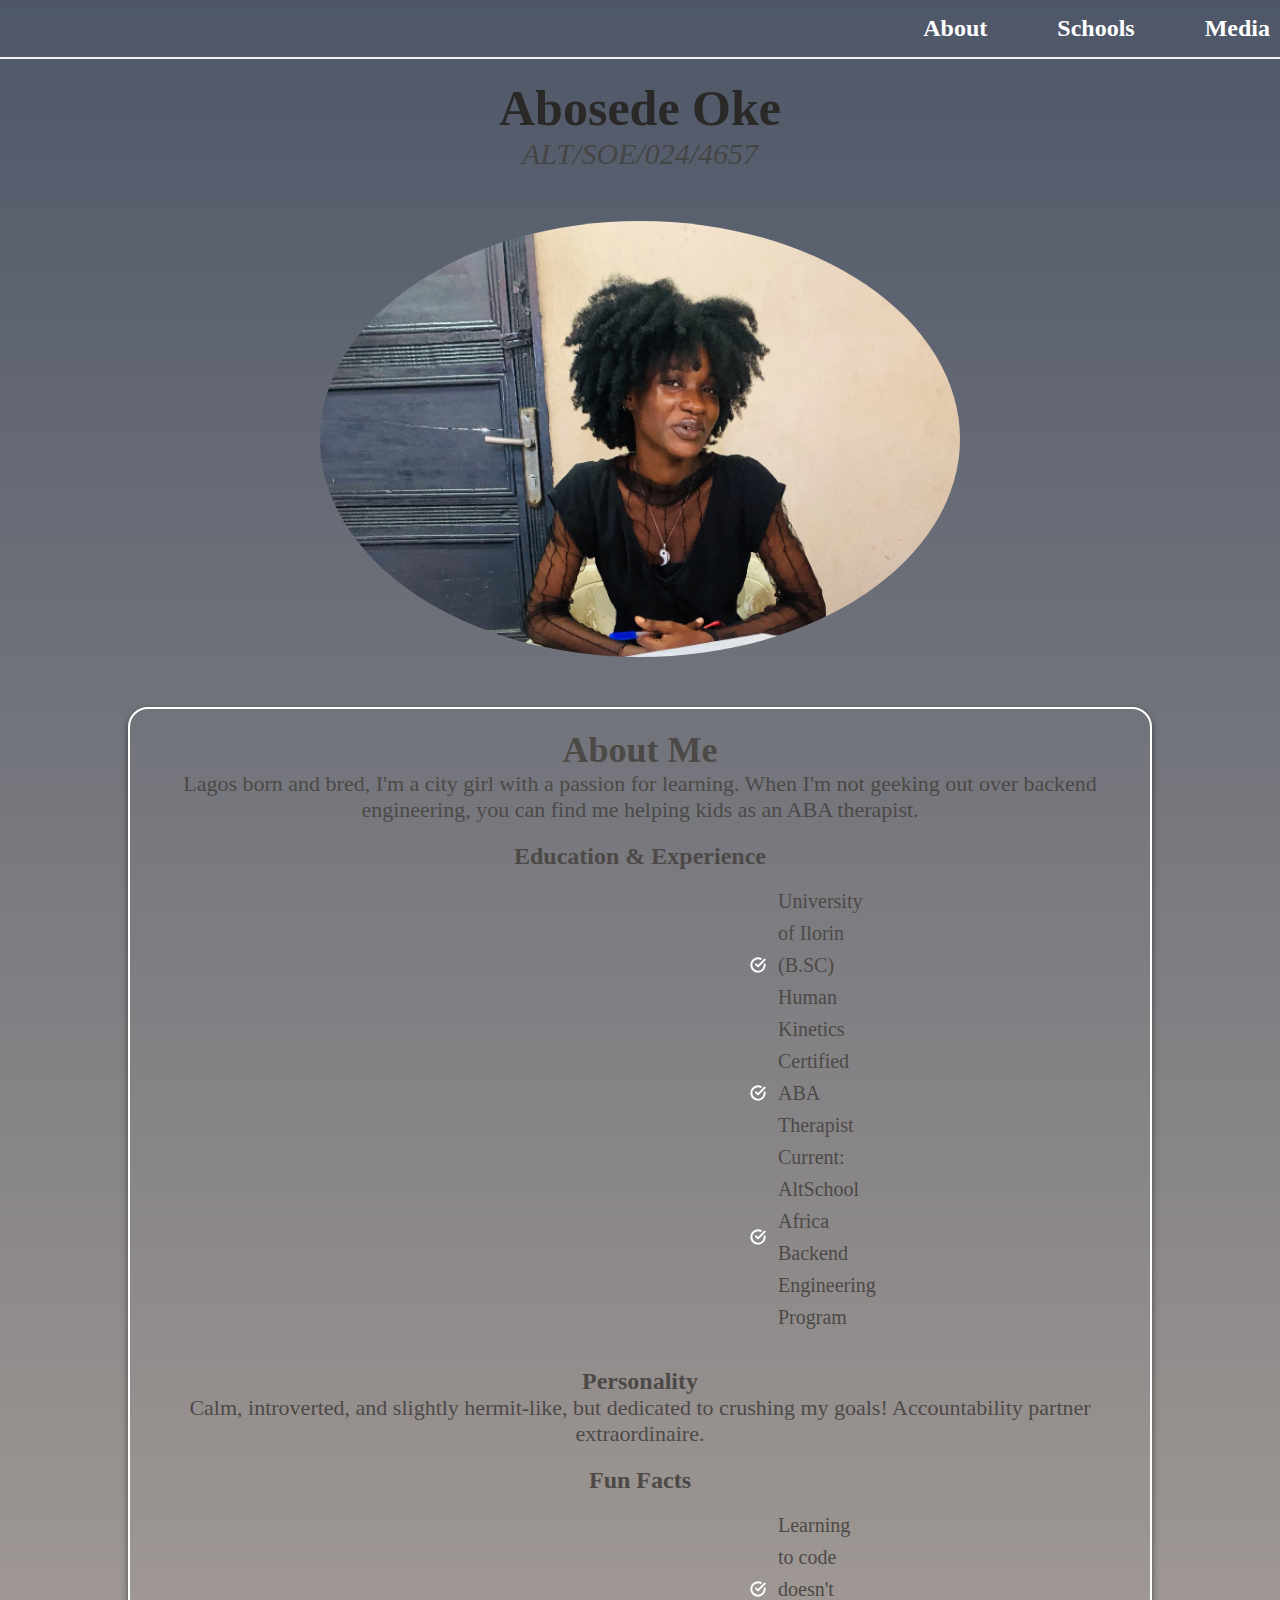
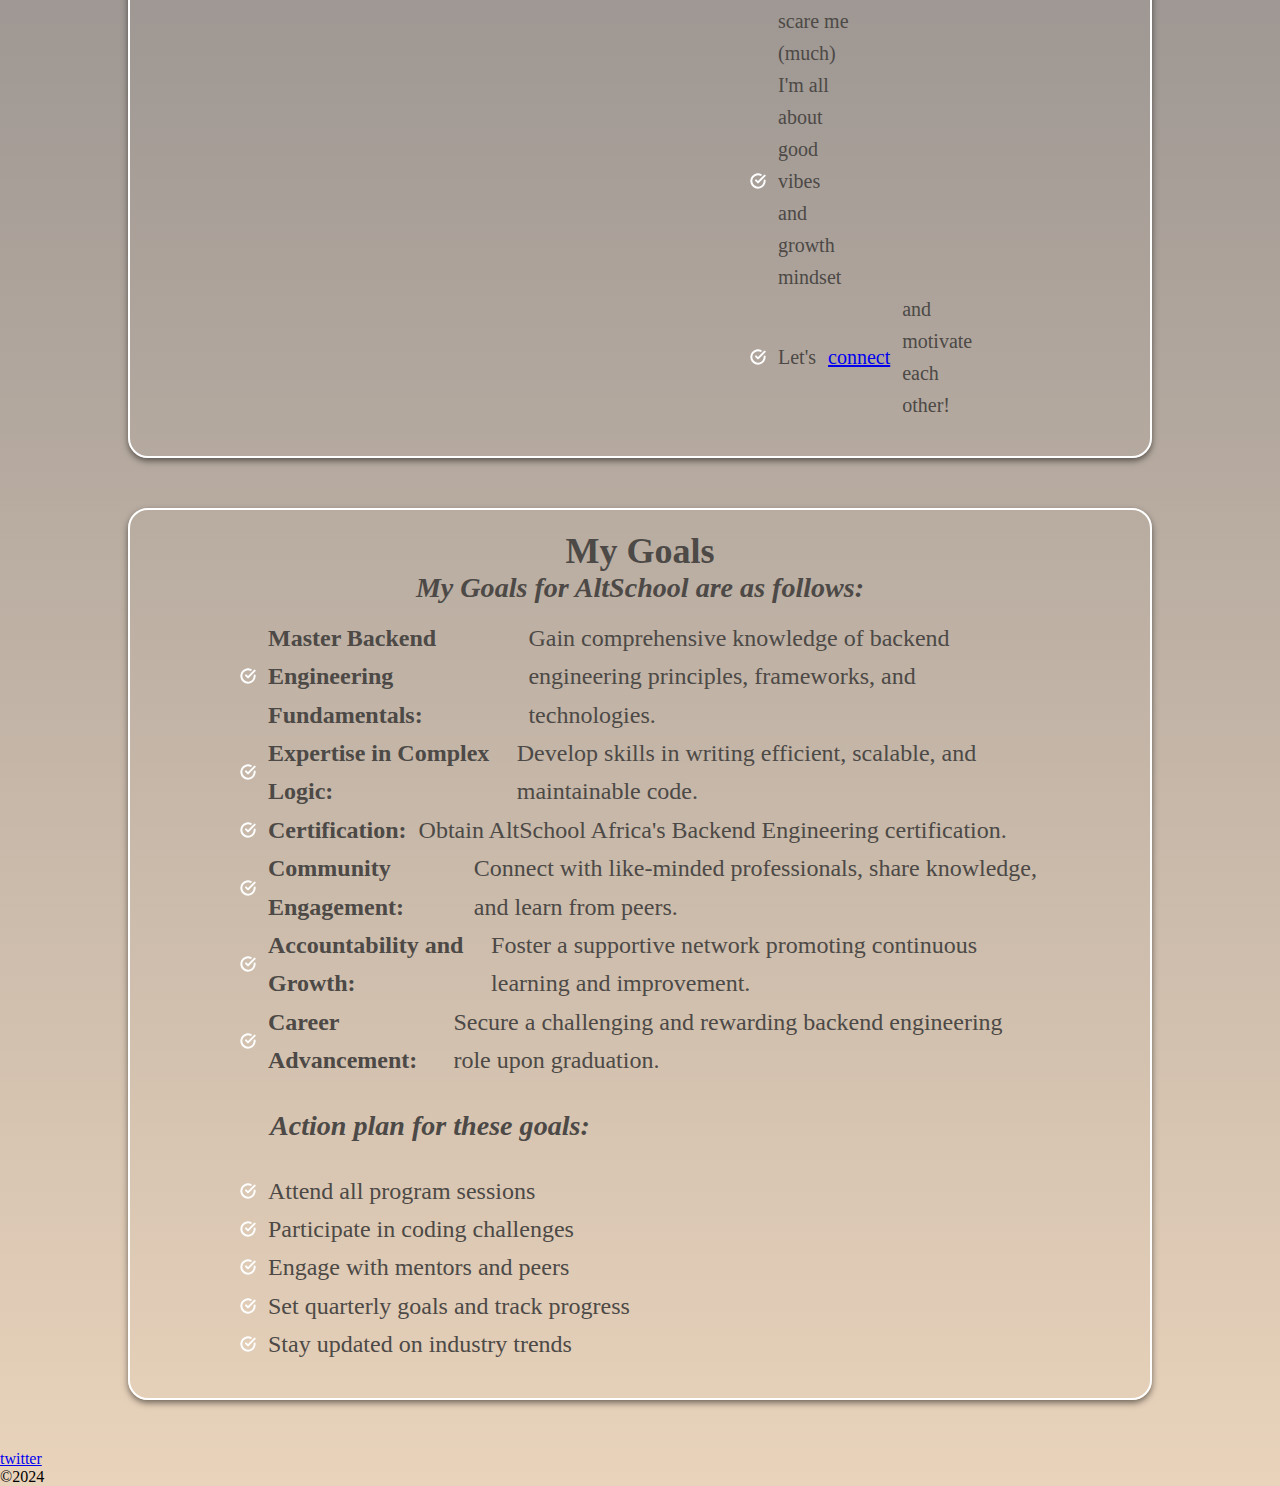
==== index.html @ 9fa6fd65 "adds readme and make index file accessible" ====
<!DOCTYPE html>
<html lang="en">
<head>
    <meta charset="UTF-8">
    <meta name="viewport" content="width=device-width, initial-scale=1.0">
    <title>Profile</title>
    <link rel="stylesheet" href="style.css">
</head>
<body id="index-body">
    <header>
        <nav>
        
            <a href="#about">About</a>
            <a href="./table.html" id="schools">Schools</a>
            <a href="./media.html" id="profile">Media</a>
        </nav>
    </header>

    <section>
        <div class="name-div">
            <h1>Abosede Oke</h1>
            <p><em>ALT/SOE/024/4657</em></p>
        </div> 
        <!-- <div class="img-div"> -->
            <img src="./assets/images/about.JPG" alt="Nike" class="about-img">
        <!-- </div> -->
           
    </section>

    <section class="about_me">
        <a href="#" id="about"><h2>About Me</h2></a>    
        <p>
            Lagos born and bred, I'm a city girl with a passion for learning. When I'm not geeking out over backend engineering, you can find me helping kids as an ABA therapist.
        </p>  
        <h3>Education & Experience</h3>
        <ul>
            <li>
                <img src="./assets/images/check-circle (2).svg" alt="check-circle">
                University of Ilorin (B.SC) Human Kinetics</li>
            <li>
                <img src="./assets/images/check-circle (2).svg" alt="check-circle">
                Certified ABA Therapist</li>
            <li>
                <img src="./assets/images/check-circle (2).svg" alt="check-circle">
                Current: AltSchool Africa Backend Engineering Program</li>
        </ul> 
        
        <h3>Personality</h3>
        
        <p>Calm, introverted, and slightly hermit-like, but dedicated to crushing my goals! Accountability partner extraordinaire.</p>
        
        <h3>Fun Facts</h3>
        <ul>
            <li>
                <img src="./assets/images/check-circle (2).svg" alt="check-circle">
                Learning to code doesn't scare me (much)</li>
            <li>
                <img src="./assets/images/check-circle (2).svg" alt="check-circle">
                I'm all about good vibes and growth mindset</li>
            <li>
                <img src="./assets/images/check-circle (2).svg" alt="check-circle">
                Let's <a href="#connect">connect</a> and motivate each other!</li>
        </ul>
    </section>

    <section id="goals">
        <h2>My Goals</h2>
        <h3><em>My Goals for AltSchool are as follows:</em></h3>
        <ul>
            <li>
                <img src="./assets/images/check-circle (2).svg" alt="check-circle">
                <strong>Master Backend Engineering Fundamentals:</strong> Gain comprehensive knowledge of backend engineering principles, frameworks, and technologies.
            </li>
            <li>
                <img src="./assets/images/check-circle (2).svg" alt="check-circle">
                <strong>Expertise in Complex Logic:</strong> Develop skills in writing efficient, scalable, and maintainable code.
            </li>
            <li>
                <img src="./assets/images/check-circle (2).svg" alt="check-circle">
                <strong>Certification:</strong> Obtain AltSchool Africa's Backend Engineering certification.
            </li>
            <li>
                <img src="./assets/images/check-circle (2).svg" alt="check-circle">
                <strong>Community Engagement:</strong> Connect with like-minded professionals, share knowledge, and learn from peers.
            </li>
            <li>
                <img src="./assets/images/check-circle (2).svg" alt="check-circle">
                <strong>Accountability and Growth:</strong> Foster a supportive network promoting continuous learning and improvement.
            </li>
            <li>
                <img src="./assets/images/check-circle (2).svg" alt="check-circle">
                <strong>Career Advancement:</strong> Secure a challenging and rewarding backend engineering role upon graduation.
            </li>
        </ul>

        <h3 id="action-goals"><em>Action plan for these goals:</em></h3>
        <ul>
            <li>
                <img src="./assets/images/check-circle (2).svg" alt="check-circle">
                Attend all program sessions</li>
            <li>
                <img src="./assets/images/check-circle (2).svg" alt="check-circle">
                Participate in coding challenges</li>
            <li>
                <img src="./assets/images/check-circle (2).svg" alt="check-circle">
                Engage with mentors and peers</li>
            <li>
                <img src="./assets/images/check-circle (2).svg" alt="check-circle">
                Set quarterly goals and track progress</li>
            <li>
                <img src="./assets/images/check-circle (2).svg" alt="check-circle">
                Stay updated on industry trends</li>
        </ul>
    </section>

    <section>
        <a href="https://x.com/Ade_nyke" id="connect">twitter</a>
        <footer>&copy;2024</footer>
    </section>
</body>
</html>
---- style.css ----
* {
    margin: 0;
    padding: 0;
    box-sizing: border-box;
}

/* Styling for Index */
#index-body {
    background: linear-gradient(#4E5768, #E9D3BB);
}

header {
    border-bottom: 2px solid #f2f2f2;
}
nav {
    display: flex;
    justify-content: end;
    gap: 70px;
    padding: 15px 10px;
}
nav a {
    text-decoration: none;
    color: rgba(255, 255, 255);
    font-size: 24px;
    font-weight: bold;
}
nav a:hover {
    color: rgba(19, 124, 235);
}
.about-img {
    width: 50%;
    border-radius: 50%;
    display: flex;
    justify-items: center;
    margin: auto;
    margin-top: 50px;
}
.name-div {
    display: flex;
    flex-direction: column;
    align-items: center;
    margin-top: 20px;
}
.name-div h1 {
    font-size: 50px;
    color: #2a2927;
}
.name-div p {
    font-size: 30px;
    color: #464545;
} 
.about_me, #goals {
    display: flex;
    flex-direction: column;
    margin: 50px auto;
    justify-content: center;
    border: 2px solid #fff;
    width: 80%;
    text-align: center;
    padding: 20px 10px;
    border-radius: 20px;
    box-shadow: 0px 3px 6px rgba(0, 0, 0, 0.5);
    color: #4c4946;
    font-size: 20px;   
}
.about_me ul, #goals ul {
    list-style-type: none;
    line-height: 1.6;
    text-align: left;
    width: 100%;
    padding: 15px 610px;
}
#goals ul {
    padding: 15px 100px;
}
#goals #action-goals, #action-goals ul{
    padding: 15px 220px;
    text-align: left;
}
#goals #action-goals {
    padding: 15px 130px;
}
.about_me li, #goals li {
    display: flex;
    align-items: center;
    gap: 12px;
    text-align: left;
    width: 100%;
    
}
#about, #goals {
    text-decoration: none;
    color: rgb(0, 0, 0);
    font-size: 24px;
    color: #4c4946;
}
.about_me p {
    font-size: 22px;
}
.about_me h3 {
    font-size: 24px;
    margin-top: 20px;
}
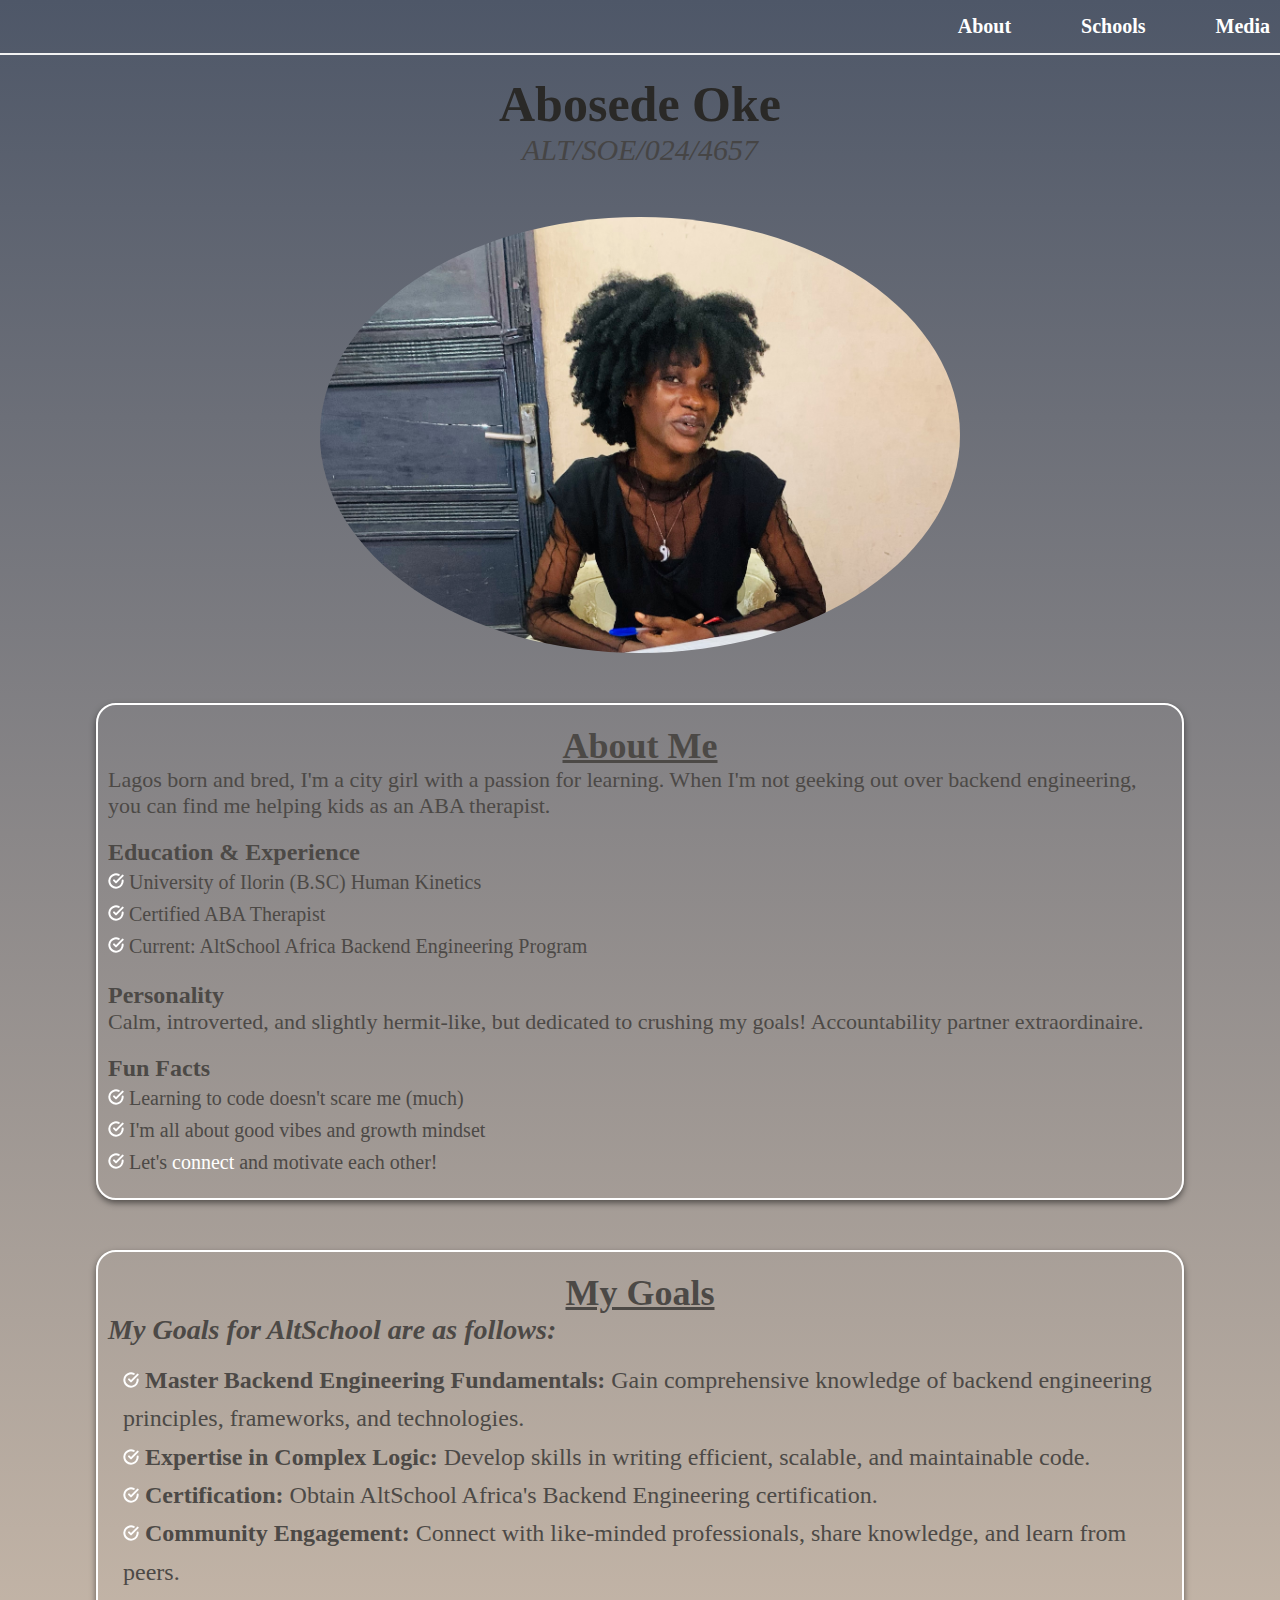
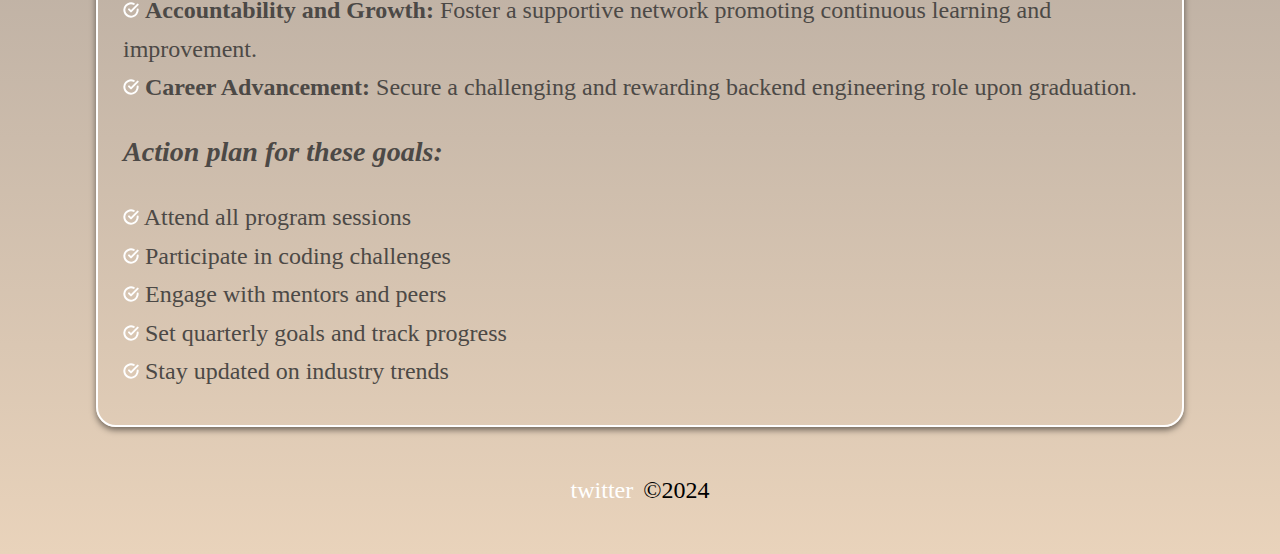
==== commit 0aff2b17: "styles footer" ====
--- a/index.html
+++ b/index.html
@@ -59,7 +59,7 @@
                 I'm all about good vibes and growth mindset</li>
             <li>
                 <img src="./assets/images/check-circle (2).svg" alt="check-circle">
-                Let's <a href="#connect">connect</a> and motivate each other!</li>
+                Let's <a href="https://www.linkedin.com/in/adenikeo/" id="connect">connect</a> and motivate each other!</li>
         </ul>
     </section>
 
@@ -113,7 +113,7 @@
         </ul>
     </section>
 
-    <section>
+    <section class="footer">
         <a href="https://x.com/Ade_nyke" id="connect">twitter</a>
         <footer>&copy;2024</footer>
     </section>
--- a/style.css
+++ b/style.css
@@ -21,7 +21,7 @@
 nav a {
     text-decoration: none;
     color: rgba(255, 255, 255);
-    font-size: 24px;
+    font-size: 20px;
     font-weight: bold;
 }
 nav a:hover {
@@ -50,13 +50,12 @@
     color: #464545;
 } 
 .about_me, #goals {
-    display: flex;
-    flex-direction: column;
+    /* display: flex;
+    flex-direction: column; */
     margin: 50px auto;
-    justify-content: center;
+    /* justify-content: center; */
     border: 2px solid #fff;
-    width: 80%;
-    text-align: center;
+    width: 85%;
     padding: 20px 10px;
     border-radius: 20px;
     box-shadow: 0px 3px 6px rgba(0, 0, 0, 0.5);
@@ -68,24 +67,35 @@
     line-height: 1.6;
     text-align: left;
     width: 100%;
-    padding: 15px 610px;
+}
+#connect {
+    text-decoration: none;
+    color: #fff;
+}
+#connect:hover {
+    color: #4c4946;
 }
 #goals ul {
-    padding: 15px 100px;
+    padding: 15px;
+}
+#goals h2, #about h2 {
+    text-decoration: underline;
+    text-align: center;
 }
 #goals #action-goals, #action-goals ul{
-    padding: 15px 220px;
+    padding: 15px;
     text-align: left;
 }
 #goals #action-goals {
-    padding: 15px 130px;
+    padding: 15px;
 }
 .about_me li, #goals li {
-    display: flex;
+    /* display: flex; */
     align-items: center;
     gap: 12px;
     text-align: left;
     width: 100%;
+    text-wrap: wrap;
     
 }
 #about, #goals {
@@ -101,3 +111,11 @@
     font-size: 24px;
     margin-top: 20px;
 }
+
+.footer {
+    display: flex;
+    justify-content: center;
+    font-size: 24px;
+    gap: 10px;
+    margin-bottom: 50px;
+}